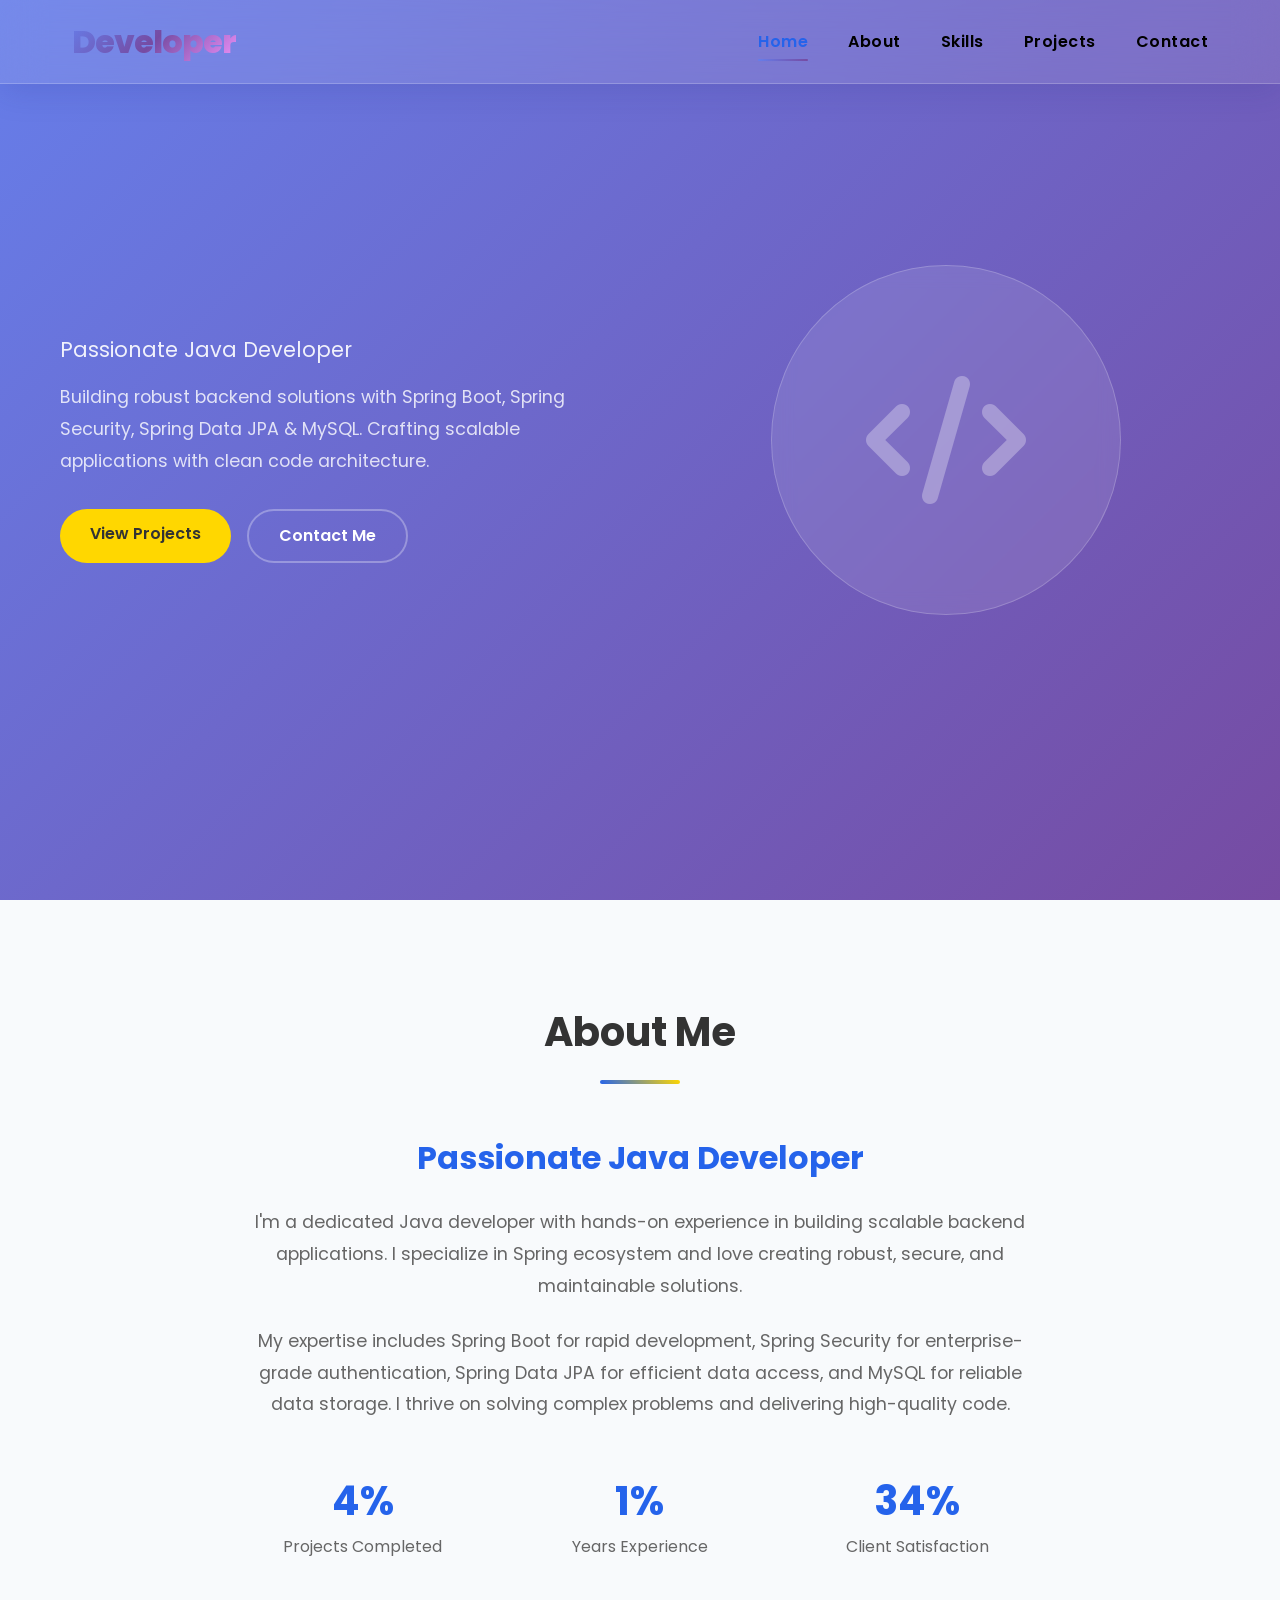
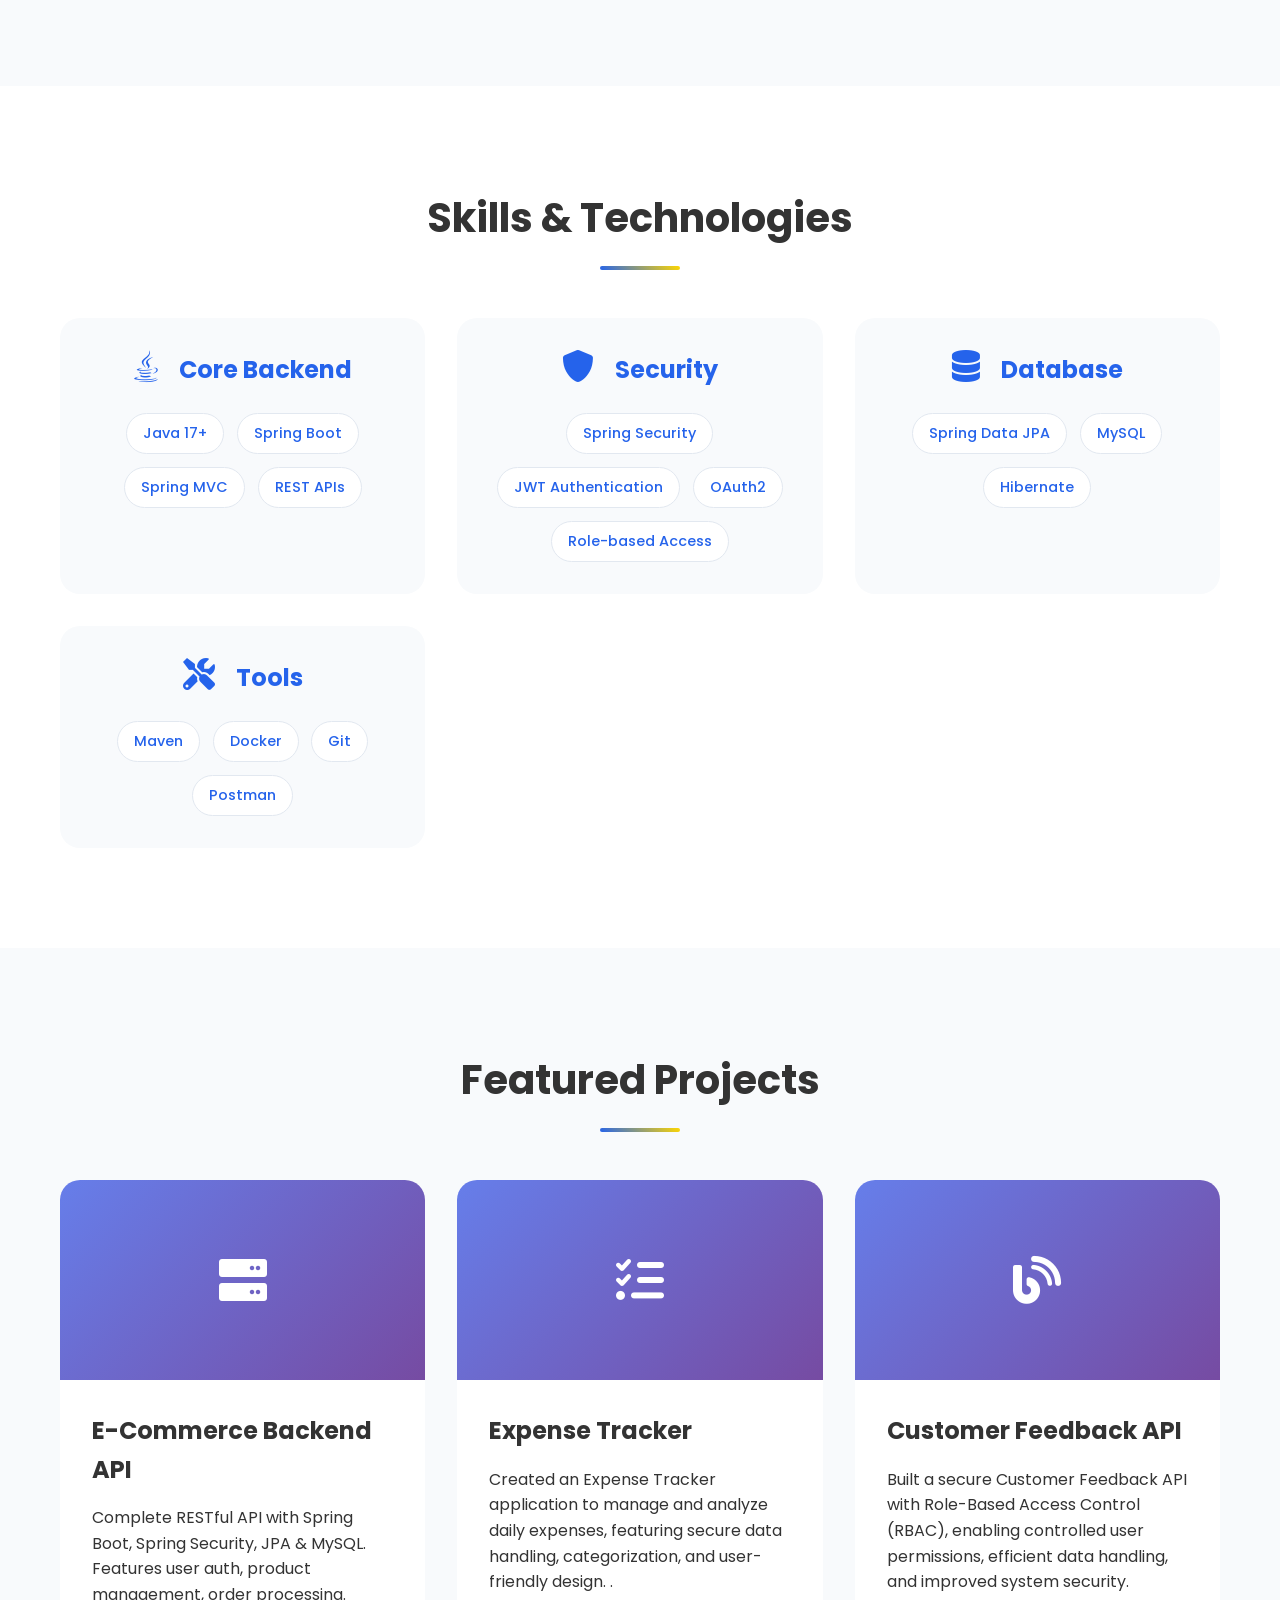
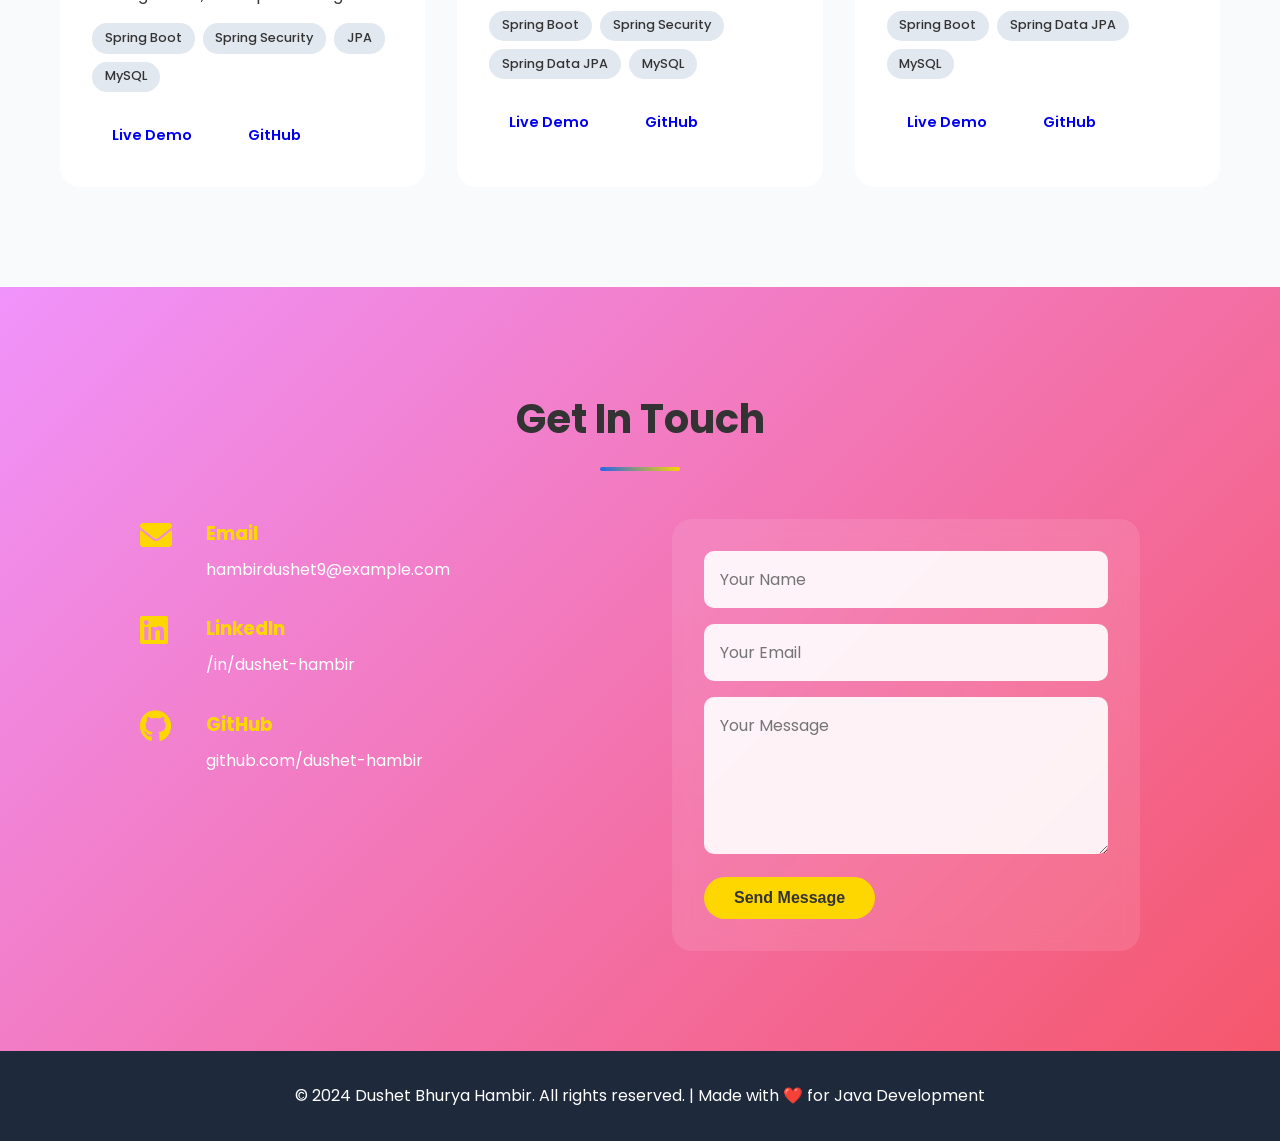
==== index.html @ 15153635 "Rename web.html to index.html" ====
<!DOCTYPE html>
<html lang="en">
<head>
    <meta charset="UTF-8">
    <meta name="viewport" content="width=device-width, initial-scale=1.0">
    <title>Dushet Bhurya Hambir - Passionate Java Developer</title>
    <link rel="stylesheet" href="style.css">
    <link href="https://cdnjs.cloudflare.com/ajax/libs/font-awesome/6.0.0/css/all.min.css" rel="stylesheet">
    <link href="https://fonts.googleapis.com/css2?family=Poppins:wght@300;400;500;600;700&display=swap" rel="stylesheet">
</head>
<body>
    <!-- Navigation -->
    <nav class="navbar">
        <div class="nav-container">
            <div class="nav-logo">
                <a href="#home">Developer</a>
            </div>
            <ul class="nav-menu">
                <li class="nav-item">
                    <a href="#home" class="nav-link">Home</a>
                </li>
                <li class="nav-item">
                    <a href="#about" class="nav-link">About</a>
                </li>
                <li class="nav-item">
                    <a href="#skills" class="nav-link">Skills</a>
                </li>
                <li class="nav-item">
                    <a href="#projects" class="nav-link">Projects</a>
                </li>
                <li class="nav-item">
                    <a href="#contact" class="nav-link">Contact</a>
                </li>
            </ul>
            <div class="hamburger">
                <span class="bar"></span>
                <span class="bar"></span>
                <span class="bar"></span>
            </div>
        </div>
    </nav>

    <!-- Hero Section -->
    <section id="home" class="hero">
        <div class="hero-container">
            <div class="hero-content">
                <h1 class="hero-title">
                    Hi, I'm <span class="gradient-text">Dushet  Hambir</span>
                </h1>
                <p class="hero-subtitle">Passionate Java Developer</p>
                <p class="hero-description">
                    Building robust backend solutions with Spring Boot, Spring Security, 
                    Spring Data JPA & MySQL. Crafting scalable applications with clean code architecture.
                </p>
                <div class="hero-buttons">
                    <a href="#projects" class="btn btn-primary">View Projects</a>
                    <a href="#contact" class="btn btn-secondary">Contact Me</a>
                </div>
            </div>
            <div class="hero-image">
                <div class="image-placeholder">
                    <i class="fas fa-code"></i>
                </div>
            </div>
        </div>
    </section>

    <!-- About Section -->
    <section id="about" class="about">
        <div class="container">
            <h2 class="section-title">About Me</h2>
            <div class="about-content">
                <div class="about-text">
                    <h3>Passionate Java Developer</h3>
                    <p>
                        I'm a dedicated Java developer with hands-on experience in building scalable 
                        backend applications. I specialize in Spring ecosystem and love creating 
                        robust, secure, and maintainable solutions.
                    </p>
                    <p>
                        My expertise includes Spring Boot for rapid development, Spring Security 
                        for enterprise-grade authentication, Spring Data JPA for efficient data 
                        access, and MySQL for reliable data storage. I thrive on solving complex 
                        problems and delivering high-quality code.
                    </p>
                    <div class="about-stats">
                        <div class="stat">
                            <h4>10+</h4>
                            <p>Projects Completed</p>
                        </div>
                        <div class="stat">
                            <h4>1+</h4>
                            <p>Years Experience</p>
                        </div>
                        <div class="stat">
                            <h4>100%</h4>
                            <p>Client Satisfaction</p>
                        </div>
                    </div>
                </div>
            </div>
        </div>
    </section>

    <!-- Skills Section -->
    <section id="skills" class="skills">
        <div class="container">
            <h2 class="section-title">Skills & Technologies</h2>
            <div class="skills-grid">
                <div class="skill-category">
                    <h3><i class="fab fa-java"></i> Core Backend</h3>
                    <div class="skill-tags">
                        <span class="skill-tag">Java 17+</span>
                        <span class="skill-tag">Spring Boot</span>
                        <span class="skill-tag">Spring MVC</span>
                        <span class="skill-tag">REST APIs</span>
                    </div>
                </div>
                <div class="skill-category">
                    <h3><i class="fas fa-shield-alt"></i> Security</h3>
                    <div class="skill-tags">
                        <span class="skill-tag">Spring Security</span>
                        <span class="skill-tag">JWT Authentication</span>
                        <span class="skill-tag">OAuth2</span>
                        <span class="skill-tag">Role-based Access</span>
                    </div>
                </div>
                <div class="skill-category">
                    <h3><i class="fas fa-database"></i> Database</h3>
                    <div class="skill-tags">
                        <span class="skill-tag">Spring Data JPA</span>
                        <span class="skill-tag">MySQL</span>
                        <span class="skill-tag">Hibernate</span>
                     
                    </div>
                </div>
                <div class="skill-category">
                    <h3><i class="fas fa-tools"></i> Tools</h3>
                    <div class="skill-tags">
                        <span class="skill-tag">Maven</span>
                        <span class="skill-tag">Docker</span>
                        <span class="skill-tag">Git</span>
                        <span class="skill-tag">Postman</span>
                    
                    </div>
                </div>
            </div>
        </div>
    </section>

    <!-- Projects Section -->
    <section id="projects" class="projects">
        <div class="container">
            <h2 class="section-title">Featured Projects</h2>
            <div class="projects-grid">
                <div class="project-card">
                    <div class="project-image">
                        <i class="fas fa-server"></i>
                    </div>
                    <div class="project-content">
                        <h3>E-Commerce Backend API</h3>
                        <p>Complete RESTful API with Spring Boot, Spring Security, JPA & MySQL. Features user auth, product management, order processing.</p>
                        <div class="project-tech">
                            <span>Spring Boot</span>
                            <span>Spring Security</span>
                            <span>JPA</span>
                            <span>MySQL</span>
                        </div>
                        <div class="project-links">
                            <a href="#" class="btn btn-sm">Live Demo</a>
                            <a href="#" class="btn btn-sm secondary">GitHub</a>
                        </div>
                    </div>
                </div>

                <div class="project-card">
                    <div class="project-image">
                        <i class="fas fa-tasks"></i>
                    </div>
                    <div class="project-content">
                        <h3>Expense Tracker</h3>
                        <p>Created an Expense Tracker application to manage and analyze daily expenses, featuring secure data handling, categorization, and user-friendly design.
.</p>
                        <div class="project-tech">
                            <span>Spring Boot</span>
                            <span>Spring Security</span>
                            <span>Spring Data JPA</span>
                            <span>MySQL</span>
                        </div>
                        <div class="project-links">
                            <a href="#" class="btn btn-sm">Live Demo</a>
                            <a href="#" class="btn btn-sm secondary">GitHub</a>
                        </div>
                    </div>
                </div>

                <div class="project-card">
                    <div class="project-image">
                        <i class="fas fa-blog"></i>
                    </div>
                    <div class="project-content">
                        <h3>Customer Feedback API</h3>
                        <p>Built a secure Customer Feedback API with Role-Based Access Control (RBAC), enabling controlled user permissions, efficient data handling, and improved system security.
                        </p>
                        <div class="project-tech">
                            <span>Spring Boot</span>
                            <span>Spring Data JPA</span>
                            <span>MySQL</span>
                            
                        </div>
                        <div class="project-links">
                            <a href="#" class="btn btn-sm">Live Demo</a>
                            <a href="#" class="btn btn-sm secondary">GitHub</a>
                        </div>
                    </div>
                </div>
            </div>
        </div>
    </section>

    <!-- Contact Section -->
    <section id="contact" class="contact">
        <div class="container">
            <h2 class="section-title">Get In Touch</h2>
            <div class="contact-content">
                <div class="contact-info">
                    <div class="contact-item">
                        <i class="fas fa-envelope"></i>
                        <div>
                            <h3>Email</h3>
                            <p>hambirdushet9@example.com</p>
                        </div>
                    </div>
                    <div class="contact-item">
                        <i class="fab fa-linkedin"></i>
                        <div>
                            <h3>LinkedIn</h3>
                            <p>/in/dushet-hambir</p>
                        </div>
                    </div>
                    <div class="contact-item">
                        <i class="fab fa-github"></i>
                        <div>
                            <h3>GitHub</h3>
                            <p>github.com/dushet-hambir</p>
                        </div>
                    </div>
                </div>
                <form class="contact-form">
                    <div class="form-group">
                        <input type="text" placeholder="Your Name" required>
                    </div>
                    <div class="form-group">
                        <input type="email" placeholder="Your Email" required>
                    </div>
                    <div class="form-group">
                        <textarea placeholder="Your Message" rows="5" required></textarea>
                    </div>
                    <button type="submit" class="btn btn-primary">Send Message</button>
                </form>
            </div>
        </div>
    </section>

    <!-- Footer -->
    <footer class="footer">
        <div class="container">
            <p>&copy; 2024 Dushet Bhurya Hambir. All rights reserved. | Made with ❤️ for Java Development</p>
        </div>
    </footer>

    <script src="script.js"></script>
</body>
</html>
---- style.css ----
* {
    margin: 0;
    padding: 0;
    box-sizing: border-box;
}

body {
    font-family: 'Poppins', sans-serif;
    line-height: 1.6;
    color: #333;
    overflow-x: hidden;
}

.container {
    max-width: 1200px;
    margin: 0 auto;
    padding: 0 20px;
}

/* Navigation */
/* .navbar {
    position: fixed;
    top: 0;
    width: 100%;
    background: rgba(255, 255, 255, 0.95);
    backdrop-filter: blur(10px);
    z-index: 1000;
    padding: 1rem 0;
    transition: all 0.3s ease;
}

.nav-container {
    max-width: 1200px;
    margin: 0 auto;
    padding: 0 20px;
    display: flex;
    justify-content: space-between;
    align-items: center;
}

.nav-logo a {
    font-size: 1.8rem;
    font-weight: 700;
    color: #2563eb;
    text-decoration: none;
}

.nav-menu {
    display: flex;
    list-style: none;
    gap: 2rem;
}

.nav-link {
    text-decoration: none;
    color: #333;
    font-weight: 500;
    transition: color 0.3s ease;
    position: relative;
}

.nav-link:hover {
    color: #2563eb;
}

.nav-link::after {
    content: '';
    position: absolute;
    width: 0;
    height: 2px;
    bottom: -5px;
    left: 0;
    background: #2563eb;
    transition: width 0.3s ease;
}

.nav-link:hover::after {
    width: 100%;
}

.hamburger {
    display: none;
    flex-direction: column;
    cursor: pointer;
}

.bar {
    width: 25px;
    height: 3px;
    background: #333;
    margin: 3px 0;
    transition: 0.3s;
} */


/* ========================================
   ATTRACTIVE NAVIGATION - GLASSMORPHISM 
   ======================================= */
.navbar {
    position: fixed;
    top: 0;
    width: 100%;
    color: white;
    background: rgba(249, 245, 245, 0.1);
    backdrop-filter: blur(20px);
    -webkit-backdrop-filter: blur(20px);
    border-bottom: 1px solid rgba(255, 255, 255, 0.2);
    z-index: 1000;
    padding: 1rem 0;
    transition: all 0.4s cubic-bezier(0.4, 0, 0.2, 1);
    box-shadow: 0 8px 32px rgba(31, 38, 135, 0.15);
}

.navbar.scrolled {
    background: rgba(255, 255, 255, 0.95);
    backdrop-filter: blur(20px);
    box-shadow: 0 4px 30px rgba(0, 0, 0, 0.1);
}

.nav-container {
    max-width: 1200px;
    margin: 0 auto;
    padding: 0 2rem;
    display: flex;
    justify-content: space-between;
    align-items: center;
}

/* Logo - Glowing Effect */
.nav-logo {
    position: relative;
}

.nav-logo a {
    font-size: 2rem;
    font-weight: 800;
    background: linear-gradient(135deg, #667eea 0%, #764ba2 50%, #f093fb 100%);
    -webkit-background-clip: text;
    -webkit-text-fill-color: transparent;
    background-clip: text;
    text-decoration: none;
    letter-spacing: -1px;
    position: relative;
    transition: all 0.3s ease;
}

.nav-logo a::before {
    content: '';
    position: absolute;
    top: 0;
    left: 0;
    right: 0;
    bottom: 0;
    background: linear-gradient(135deg, #667eea 0%, #764ba2 100%);
    border-radius: 50%;
    padding: 4px;
    filter: blur(12px);
    opacity: 0;
    transition: opacity 0.3s ease;
    z-index: -1;
}

.nav-logo a:hover::before {
    opacity: 1;
}

/* Navigation Menu */
.nav-menu {
    display: flex;
    list-style: none;
    gap: 2.5rem;
    align-items: center;
}

.nav-item {
    position: relative;
}

.nav-link {
    position: relative;
    text-decoration: none;
    color: black;
    font-weight: 600;
    font-size: 1rem;
    padding: 0.5rem 0;
    transition: all 0.3s cubic-bezier(0.4, 0, 0.2, 1);
    letter-spacing: 0.5px;
}

/* Nav Link Hover Effects */
.nav-link::before {
    content: '';
    position: absolute;
    bottom: 0;
    left: 50%;
    width: 0;
    height: 2px;
    background: linear-gradient(90deg, #667eea, #764ba2);
    transition: all 0.3s cubic-bezier(0.4, 0, 0.2, 1);
    transform: translateX(-50%);
    border-radius: 2px;
}

.nav-link::after {
    content: '';
    position: absolute;
    top: 50%;
    left: -10px;
    width: 0;
    height: 20px;
    background: linear-gradient(135deg, rgba(102, 126, 234, 0.2), rgba(118, 75, 162, 0.2));
    border-radius: 20px;
    transition: width 0.3s ease;
    transform: translateY(-50%);
}

.nav-link:hover {
    color:white;
    transform: translateY(-2px);
}

.nav-link:hover::before {
    width: 100%;
}

.nav-link:hover::after {
    width: calc(100% + 20px);
}

.nav-link.active {
    color: #667eea;
}

.nav-link.active::before {
    width: 100%;
}

/* Hamburger Menu - Modern Design */
.hamburger {
    display: none;
    flex-direction: column;
    cursor: pointer;
    padding: 4px;
    z-index: 1001;
    transition: transform 0.3s ease;
}

.hamburger:hover {
    transform: scale(1.1);
}

.bar {
    width: 28px;
    height: 3px;
    background: linear-gradient(135deg, #667eea, #764ba2);
    margin: 4px 0;
    transition: all 0.4s cubic-bezier(0.4, 0, 0.2, 1);
    border-radius: 3px;
    box-shadow: 0 2px 10px rgba(102, 126, 234, 0.3);
    position: relative;
}

.bar::before,
.bar::after {
    content: '';
    position: absolute;
    width: 100%;
    height: 100%;
    background: inherit;
    border-radius: inherit;
    transition: inherit;
}

/* Hamburger Animation */
.hamburger.active .bar:nth-child(1) {
    transform: rotate(45deg) translate(6px, 6px);
}

.hamburger.active .bar:nth-child(2) {
    opacity: 0;
    transform: scale(0);
}

.hamburger.active .bar:nth-child(3) {
    transform: rotate(-45deg) translate(7px, -6px);
}

/* Mobile Menu - Slide Down Effect */
@media (max-width: 992px) {
    .nav-menu {
        position: fixed;
        left: 0;
        top: 100%;
        width: 100%;
        height: calc(100vh - 80px);
        background: rgba(255, 255, 255, 0.98);
        backdrop-filter: blur(20px);
        flex-direction: column;
        justify-content: center;
        align-items: center;
        gap: 3rem;
        padding: 2rem 0;
        transform: translateY(-100%);
        transition: all 0.4s cubic-bezier(0.4, 0, 0.2, 1);
        box-shadow: 0 20px 40px rgba(0, 0, 0, 0.1);
    }

    .nav-menu.active {
        transform: translateY(0);
    }

    .nav-item {
        opacity: 0;
        transform: translateY(30px);
        transition: all 0.4s ease 0.1s;
    }

    .nav-menu.active .nav-item {
        opacity: 1;
        transform: translateY(0);
    }

    .nav-item:nth-child(1) { transition-delay: 0.1s; }
    .nav-item:nth-child(2) { transition-delay: 0.15s; }
    .nav-item:nth-child(3) { transition-delay: 0.2s; }
    .nav-item:nth-child(4) { transition-delay: 0.25s; }
    .nav-item:nth-child(5) { transition-delay: 0.3s; }

    .hamburger {
        display: flex;
    }
}

/* Small Mobile */
@media (max-width: 480px) {
    .nav-container {
        padding: 0 1.5rem;
    }
    
    .nav-logo a {
        font-size: 1.6rem;
    }
    
    .bar {
        width: 24px;
        height: 2.5px;
    }
}

/* Scroll Effect Update in JS */
.navbar.scrolled .nav-link {
    color: #333;
}

.navbar.scrolled .bar {
    background: #333;
}

/* Hero Section */
.hero {
    min-height: 100vh;
    display: flex;
    align-items: center;
    padding-top: 80px;
    background: linear-gradient(135deg, #667eea 0%, #764ba2 100%);
    color: white;
}

.hero-container {
    max-width: 1200px;
    margin: 0 auto;
    padding: 0 20px;
    display: grid;
    grid-template-columns: 1fr 1fr;
    gap: 4rem;
    align-items: center;
}

.hero-title {
    font-size: 3.5rem;
    font-weight: 700;
    margin-bottom: 1rem;
    line-height: 1.2;
}

.gradient-text {
    background: linear-gradient(45deg, #ffd700, #ff6b6b);
    -webkit-background-clip: text;
    -webkit-text-fill-color: transparent;
    background-clip: text;
}

.hero-subtitle {
    font-size: 1.3rem;
    color: rgba(255,255,255,0.9);
    margin-bottom: 1rem;
}

.hero-description {
    font-size: 1.1rem;
    color: rgba(255,255,255,0.8);
    margin-bottom: 2rem;
    line-height: 1.8;
}

.hero-buttons {
    display: flex;
    gap: 1rem;
    flex-wrap: wrap;
}

.btn {
    padding: 12px 30px;
    border-radius: 50px;
    text-decoration: none;
    font-weight: 600;
    transition: all 0.3s ease;
    border: none;
    cursor: pointer;
    font-size: 1rem;
}

.btn-primary {
    background: #ffd700;
    color: #333;
}

.btn-primary:hover {
    background: #ffed4a;
    transform: translateY(-2px);
}

.btn-secondary {
    background: transparent;
    color: white;
    border: 2px solid rgba(255,255,255,0.3);
}

.btn-secondary:hover {
    background: white;
    color: #333;
}

.hero-image {
    display: flex;
    justify-content: center;
    align-items: center;
}

.image-placeholder {
    width: 350px;
    height: 350px;
    background: rgba(255,255,255,0.1);
    border-radius: 50%;
    backdrop-filter: blur(10px);
    display: flex;
    align-items: center;
    justify-content: center;
    font-size: 8rem;
    color: rgba(255,255,255,0.3);
    border: 1px solid rgba(255,255,255,0.2);
}

/* Section Styles */
section {
    padding: 100px 0;
}

.section-title {
    text-align: center;
    font-size: 2.5rem;
    font-weight: 700;
    margin-bottom: 3rem;
    color: #333;
}

.section-title::after {
    content: '';
    display: block;
    width: 80px;
    height: 4px;
    background: linear-gradient(45deg, #2563eb, #ffd700);
    margin: 1rem auto;
    border-radius: 2px;
}

/* About Section */
.about {
    background: #f8fafc;
}

.about-content {
    max-width: 800px;
    margin: 0 auto;
    text-align: center;
}

.about-text h3 {
    font-size: 2rem;
    color: #2563eb;
    margin-bottom: 1.5rem;
}

.about-text p {
    font-size: 1.1rem;
    color: #666;
    margin-bottom: 1.5rem;
    line-height: 1.8;
}

.about-stats {
    display: grid;
    grid-template-columns: repeat(auto-fit, minmax(150px, 1fr));
    gap: 2rem;
    margin-top: 3rem;
}

.stat h4 {
    font-size: 2.5rem;
    color: #2563eb;
    font-weight: 700;
}

.stat p {
    color: #666;
    font-size: 1rem;
}

/* Skills Section */
.skills {
    background: white;
}

.skills-grid {
    display: grid;
    grid-template-columns: repeat(auto-fit, minmax(280px, 1fr));
    gap: 2rem;
}

.skill-category {
    background: #f8fafc;
    padding: 2rem;
    border-radius: 20px;
    text-align: center;
    transition: transform 0.3s ease;
}

.skill-category:hover {
    transform: translateY(-10px);
}

.skill-category h3 {
    font-size: 1.5rem;
    margin-bottom: 1.5rem;
    color: #2563eb;
}

.skill-category i {
    font-size: 2rem;
    margin-right: 1rem;
    color: #2563eb;
}

.skill-tags {
    display: flex;
    flex-wrap: wrap;
    gap: 0.8rem;
    justify-content: center;
}

.skill-tag {
    background: white;
    padding: 0.5rem 1rem;
    border-radius: 25px;
    font-size: 0.9rem;
    font-weight: 500;
    color: #2563eb;
    border: 1px solid #e2e8f0;
}

/* Projects Section */
.projects {
    background: #f8fafc;
}

.projects-grid {
    display: grid;
    grid-template-columns: repeat(auto-fit, minmax(350px, 1fr));
    gap: 2rem;
}

.project-card {
    background: white;
    border-radius: 20px;
    overflow: hidden;
    box-shadow: 0
}

/* Additional styles for JavaScript effects */
.nav-link.active {
    color: #2563eb !important;
}

.animate {
    animation: fadeInUp 0.8s ease forwards;
}

@keyframes fadeInUp {
    from {
        opacity: 0;
        transform: translateY(30px);
    }
    to {
        opacity: 1;
        transform: translateY(0);
    }
}

/* Mobile responsiveness */
@media (max-width: 768px) {
    .hamburger {
        display: flex;
    }
    
    .nav-menu {
        position: fixed;
        left: -100%;
        top: 70px;
        flex-direction: column;
        background-color: white;
        width: 100%;
        text-align: center;
        transition: 0.3s;
        box-shadow: 0 10px 27px rgba(0,0,0,0.05);
        padding: 2rem 0;
    }
    
    .nav-menu.active {
        left: 0;
    }
    
    .hero-container {
        grid-template-columns: 1fr;
        text-align: center;
        gap: 2rem;
    }
    
    .hero-title {
        font-size: 2.5rem;
    }
    
    .hero-buttons {
        justify-content: center;
    }
    
    .image-placeholder {
        width: 250px;
        height: 250px;
        font-size: 5rem;
    }
    
    .skills-grid,
    .projects-grid {
        grid-template-columns: 1fr;
    }
    
    .about-stats {
        grid-template-columns: repeat(2, 1fr);
    }
}

@media (max-width: 480px) {
    .hero-title {
        font-size: 2rem;
    }
    
    .section-title {
        font-size: 2rem;
    }
    
    .about-stats {
        grid-template-columns: 1fr;
    }
}

/* Project image styles */
.project-image {
    height: 200px;
    background: linear-gradient(135deg, #667eea 0%, #764ba2 100%);
    display: flex;
    align-items: center;
    justify-content: center;
    transition: all 0.3s ease;
}

.project-image i {
    font-size: 3rem;
    color: white;
    transition: transform 0.3s ease;
}

.project-content {
    padding: 2rem;
}

.project-content h3 {
    font-size: 1.5rem;
    margin-bottom: 1rem;
    color: #333;
}

.project-tech {
    display: flex;
    flex-wrap: wrap;
    gap: 0.5rem;
    margin: 1rem 0;
}

.project-tech span {
    background: #e2e8f0;
    padding: 0.3rem 0.8rem;
    border-radius: 15px;
    font-size: 0.8rem;
    font-weight: 500;
}

.project-links {
    display: flex;
    gap: 1rem;
    margin-top: 1.5rem;
}

.btn-sm {
    padding: 8px 20px;
    font-size: 0.9rem;
}

/* Contact section */
.contact {
    background: linear-gradient(135deg, #f093fb 0%, #f5576c 100%);
    color: white;
}

.contact-content {
    display: grid;
    grid-template-columns: 1fr 1fr;
    gap: 4rem;
    max-width: 1000px;
    margin: 0 auto;
}

.contact-item {
    display: flex;
    gap: 1rem;
    margin-bottom: 2rem;
}

.contact-item i {
    font-size: 2rem;
    color: #ffd700;
    width: 50px;
}

.contact-form {
    background: rgba(255,255,255,0.1);
    padding: 2rem;
    border-radius: 20px;
    backdrop-filter: blur(10px);
}

.form-group input,
.form-group textarea {
    width: 100%;
    padding: 1rem;
    margin-bottom: 1rem;
    border: none;
    border-radius: 10px;
    background: rgba(255,255,255,0.9);
    font-family: inherit;
    font-size: 1rem;
}

.contact-item h3 {
    margin-bottom: 0.5rem;
    color: #ffd700;
}

/* Footer */
.footer {
    background: #1e293b;
    color: white;
    text-align: center;
    padding: 2rem 0;
}

/* Responsive contact */
@media (max-width: 768px) {
    .contact-content {
        grid-template-columns: 1fr;
        gap: 2rem;
    }
}
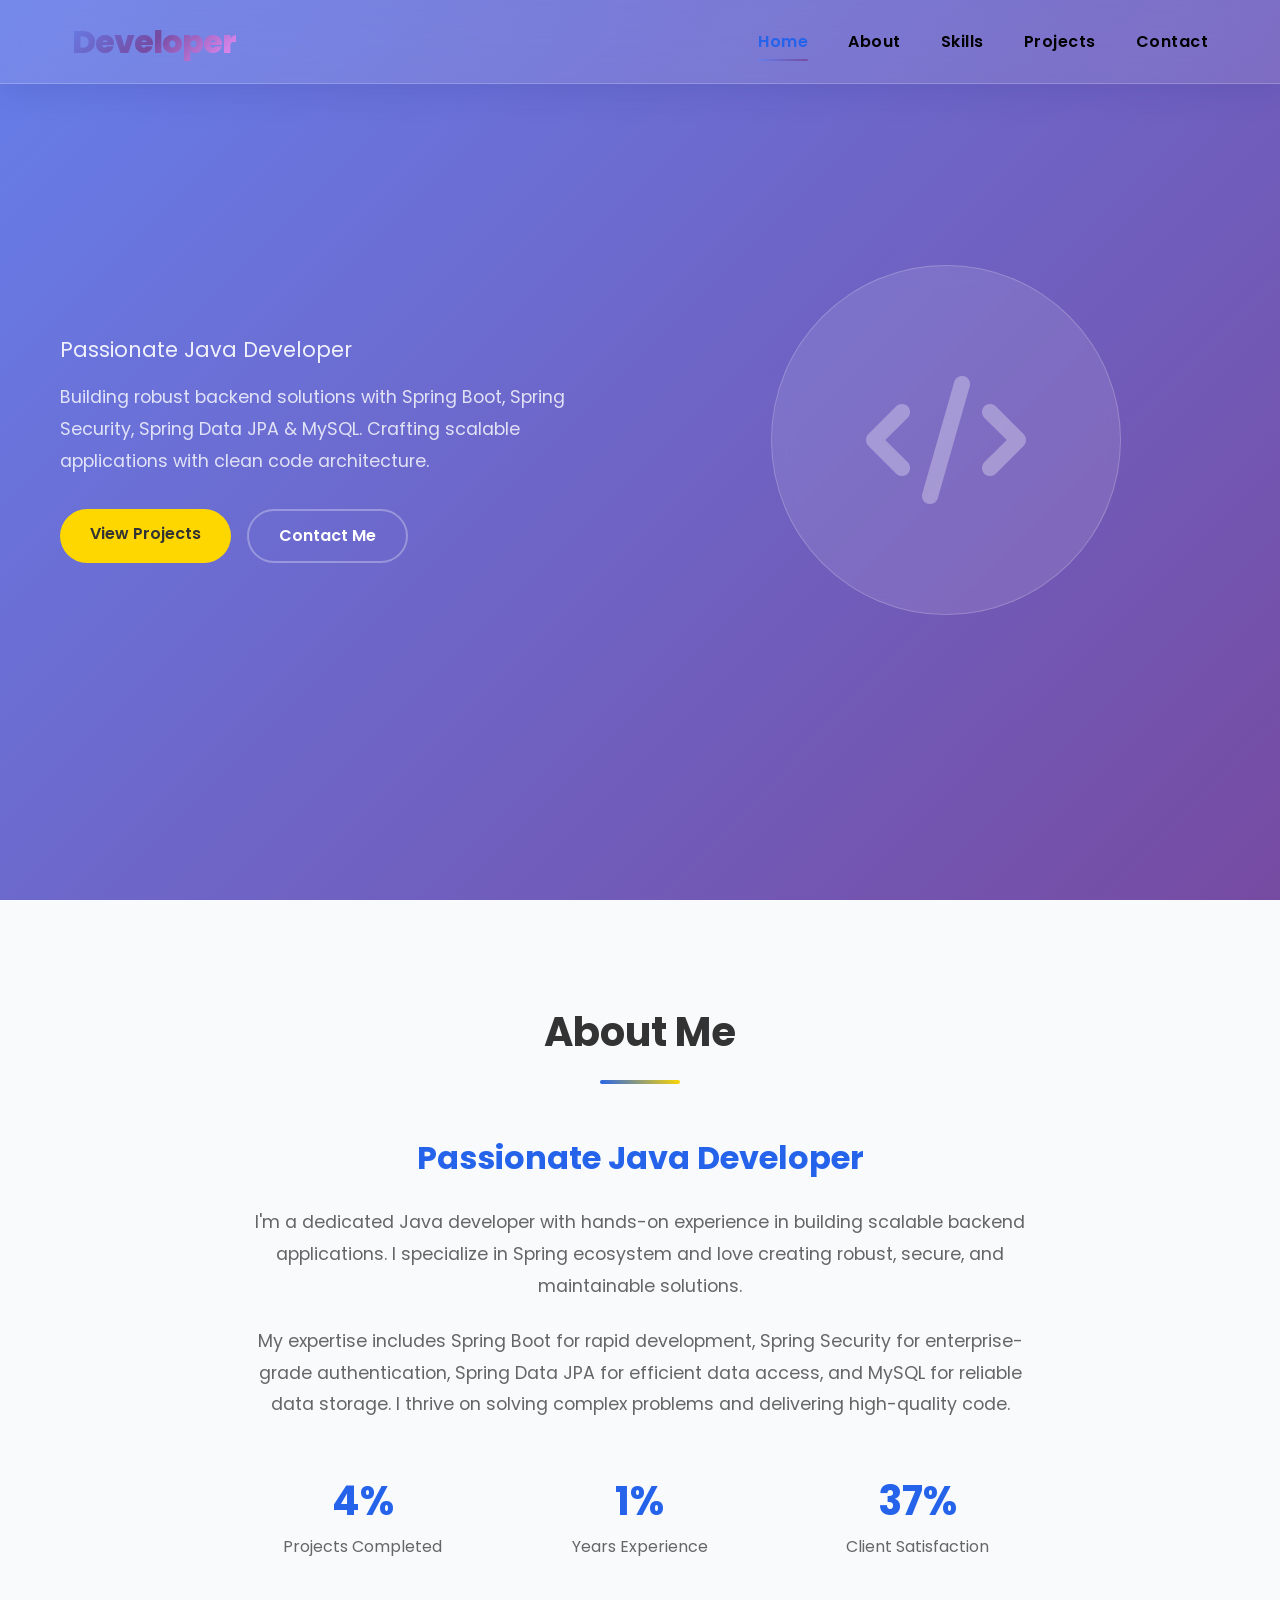
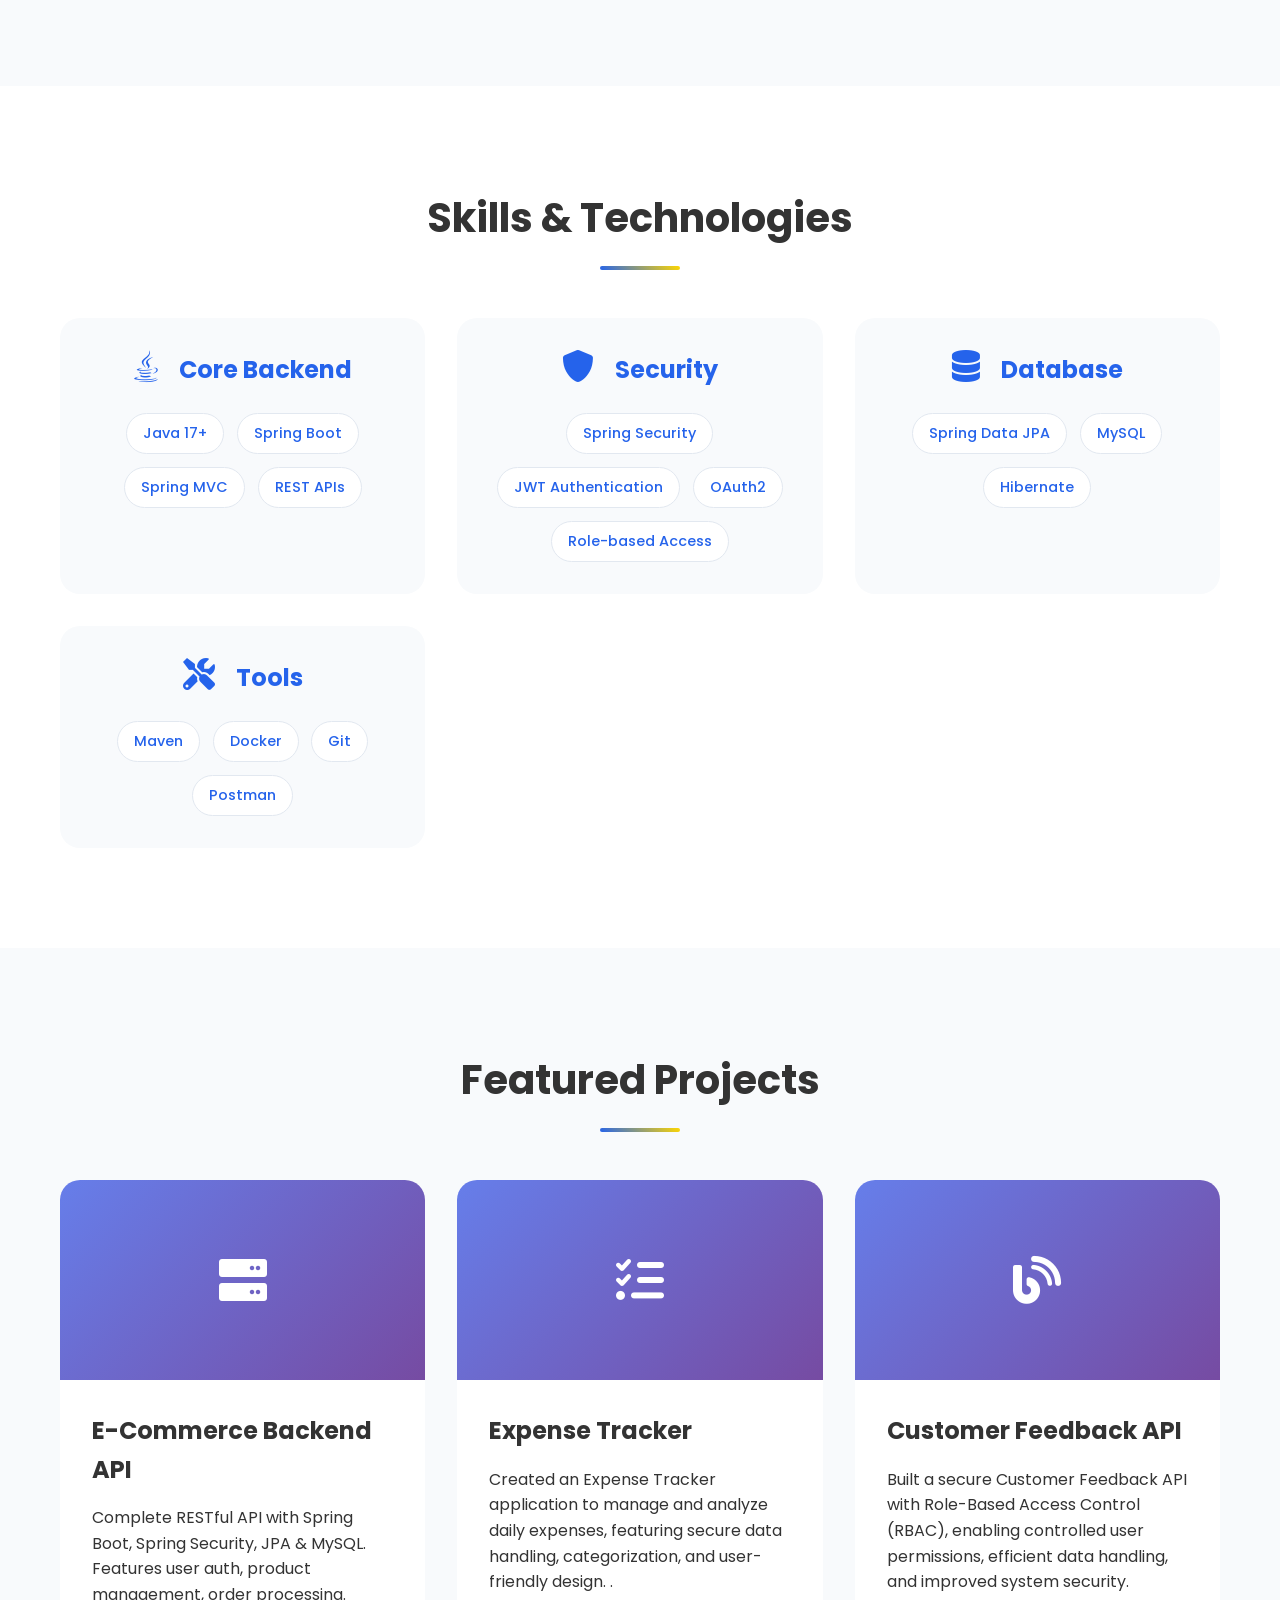
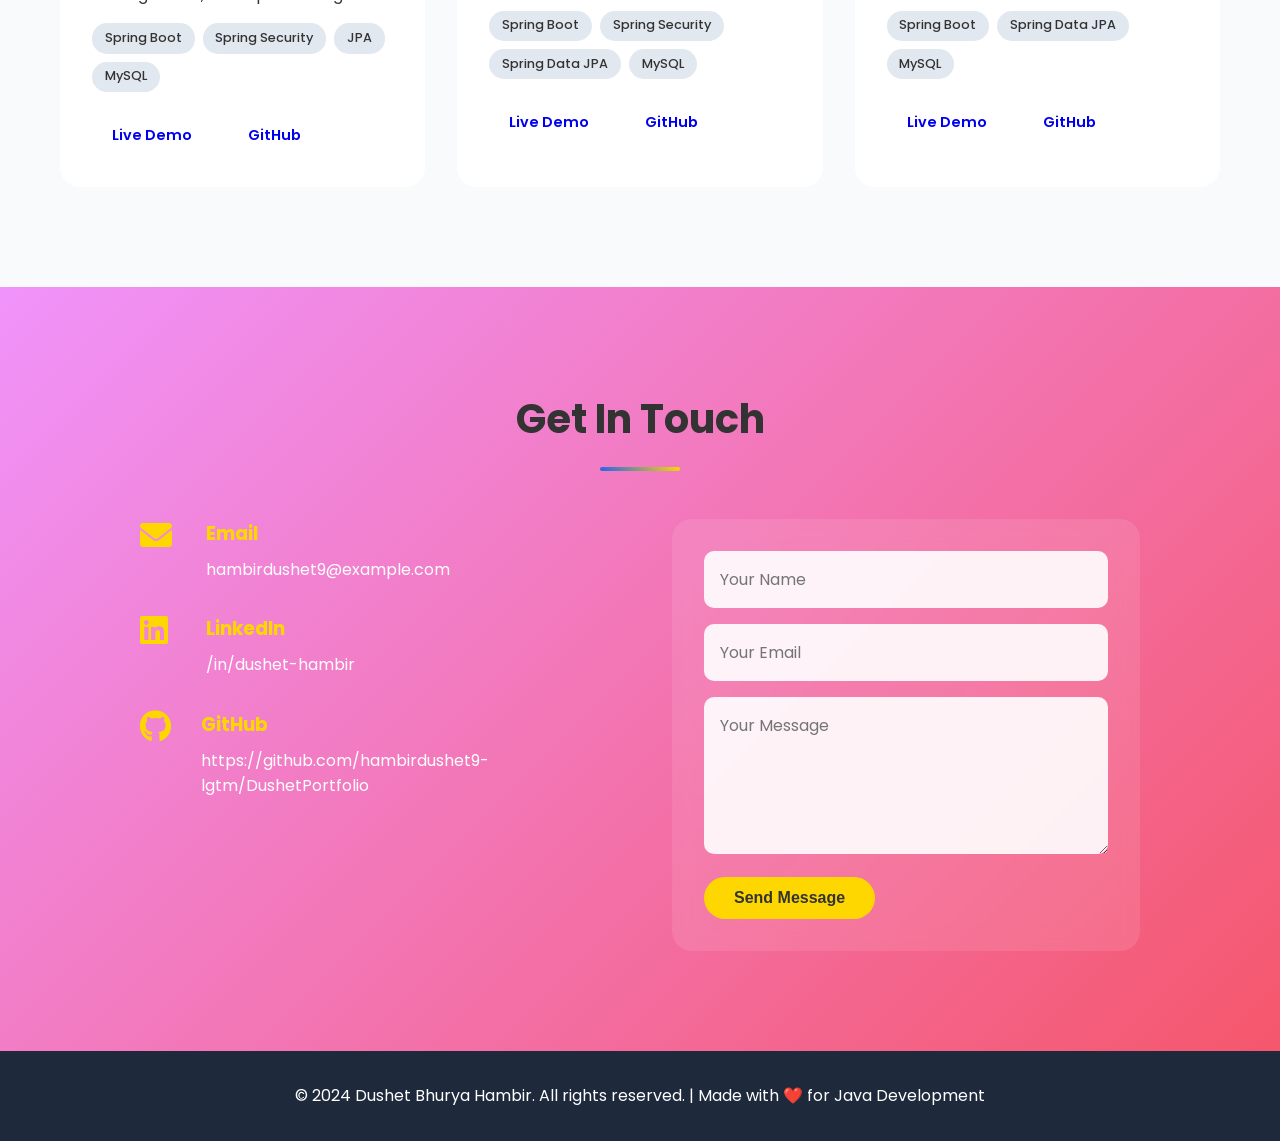
==== commit cbab2f57: "Update index.html" ====
--- a/index.html
+++ b/index.html
@@ -242,7 +242,7 @@
                         <i class="fab fa-github"></i>
                         <div>
                             <h3>GitHub</h3>
-                            <p>github.com/dushet-hambir</p>
+                            <p>https://github.com/hambirdushet9-lgtm/DushetPortfolio</p>
                         </div>
                     </div>
                 </div>
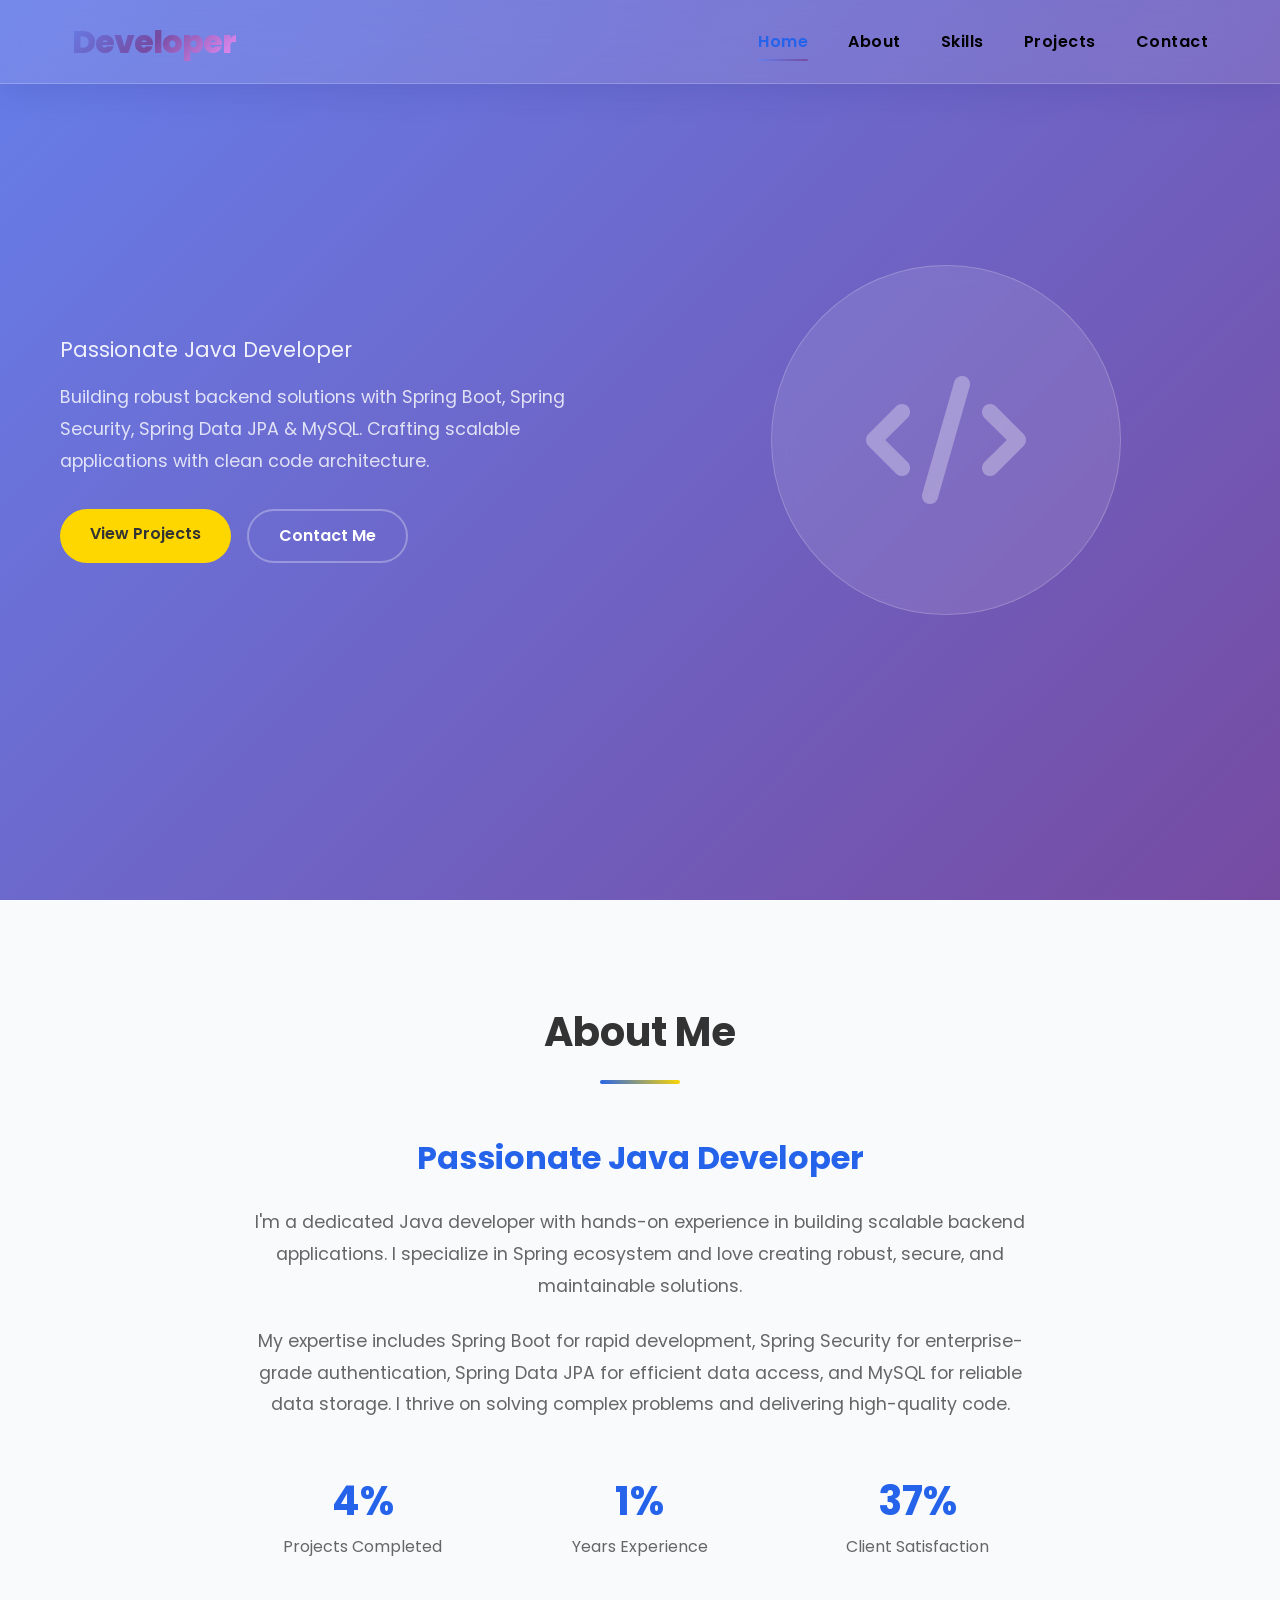
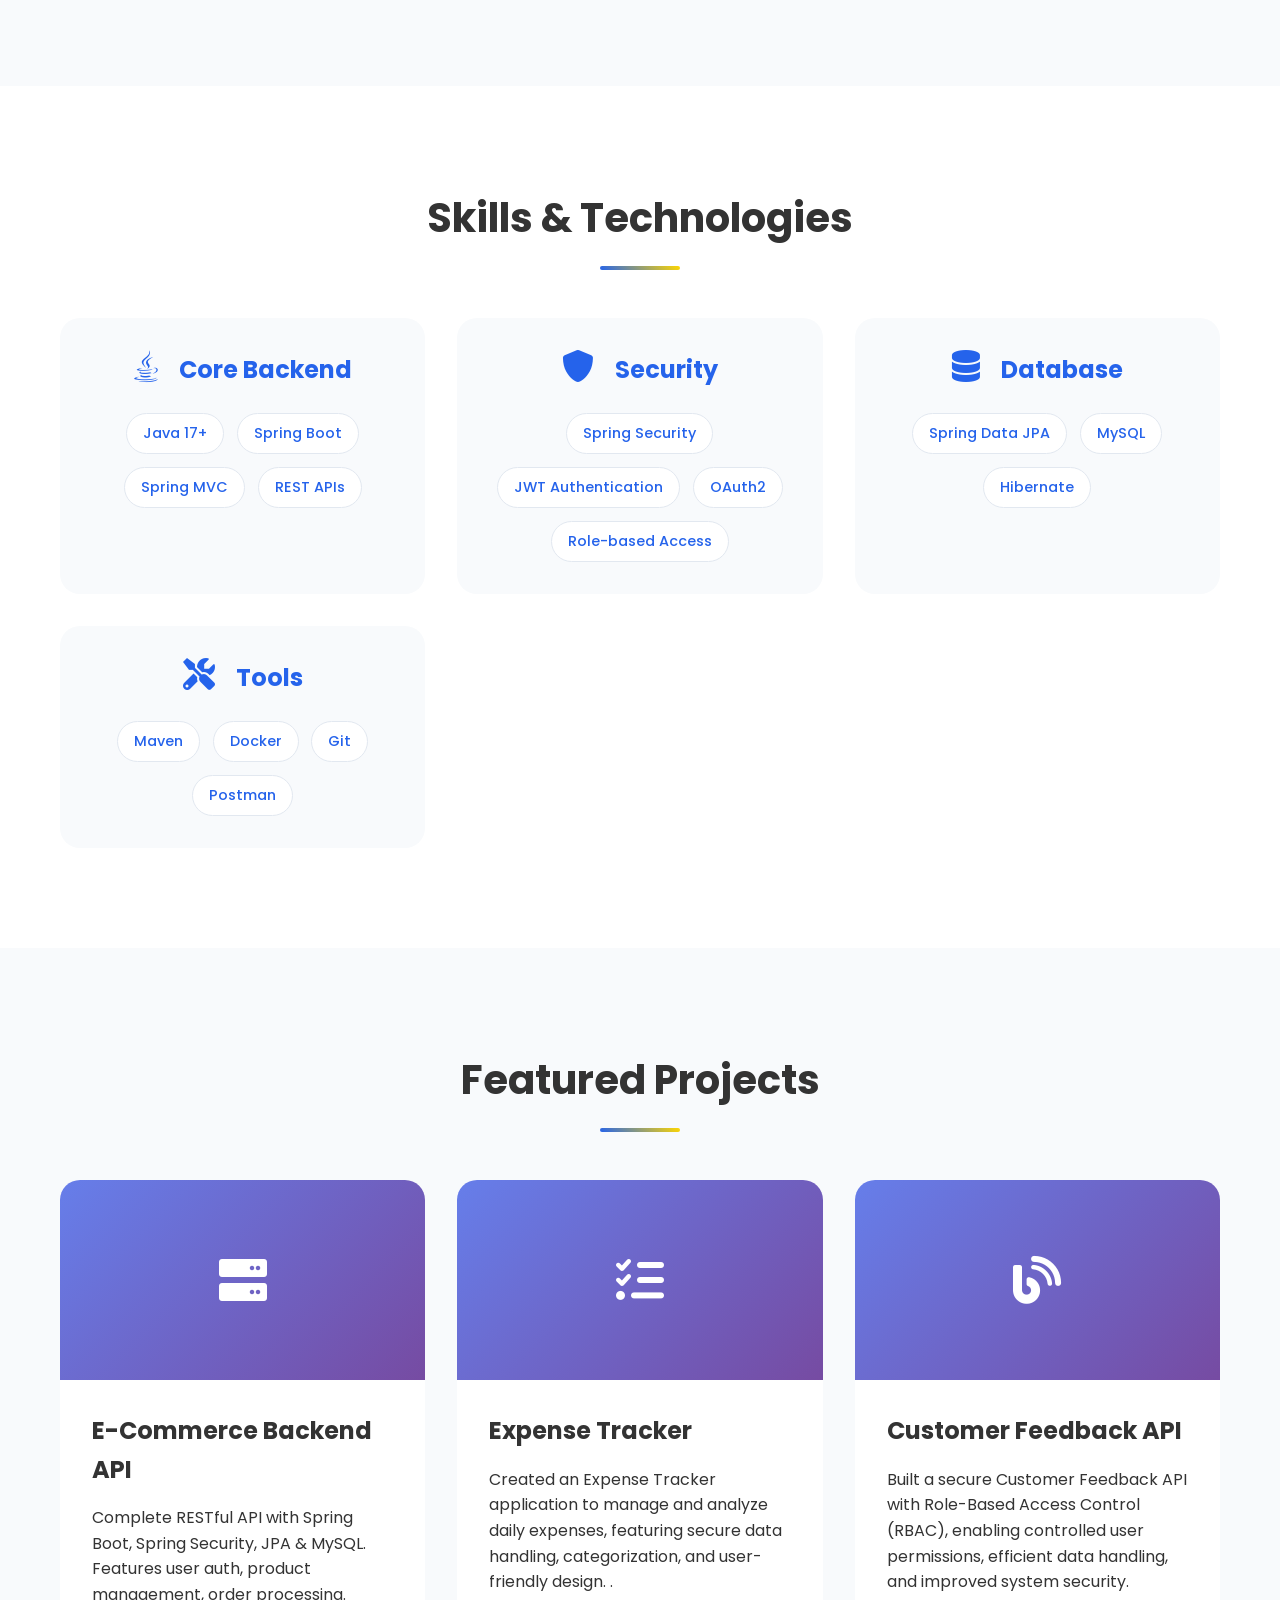
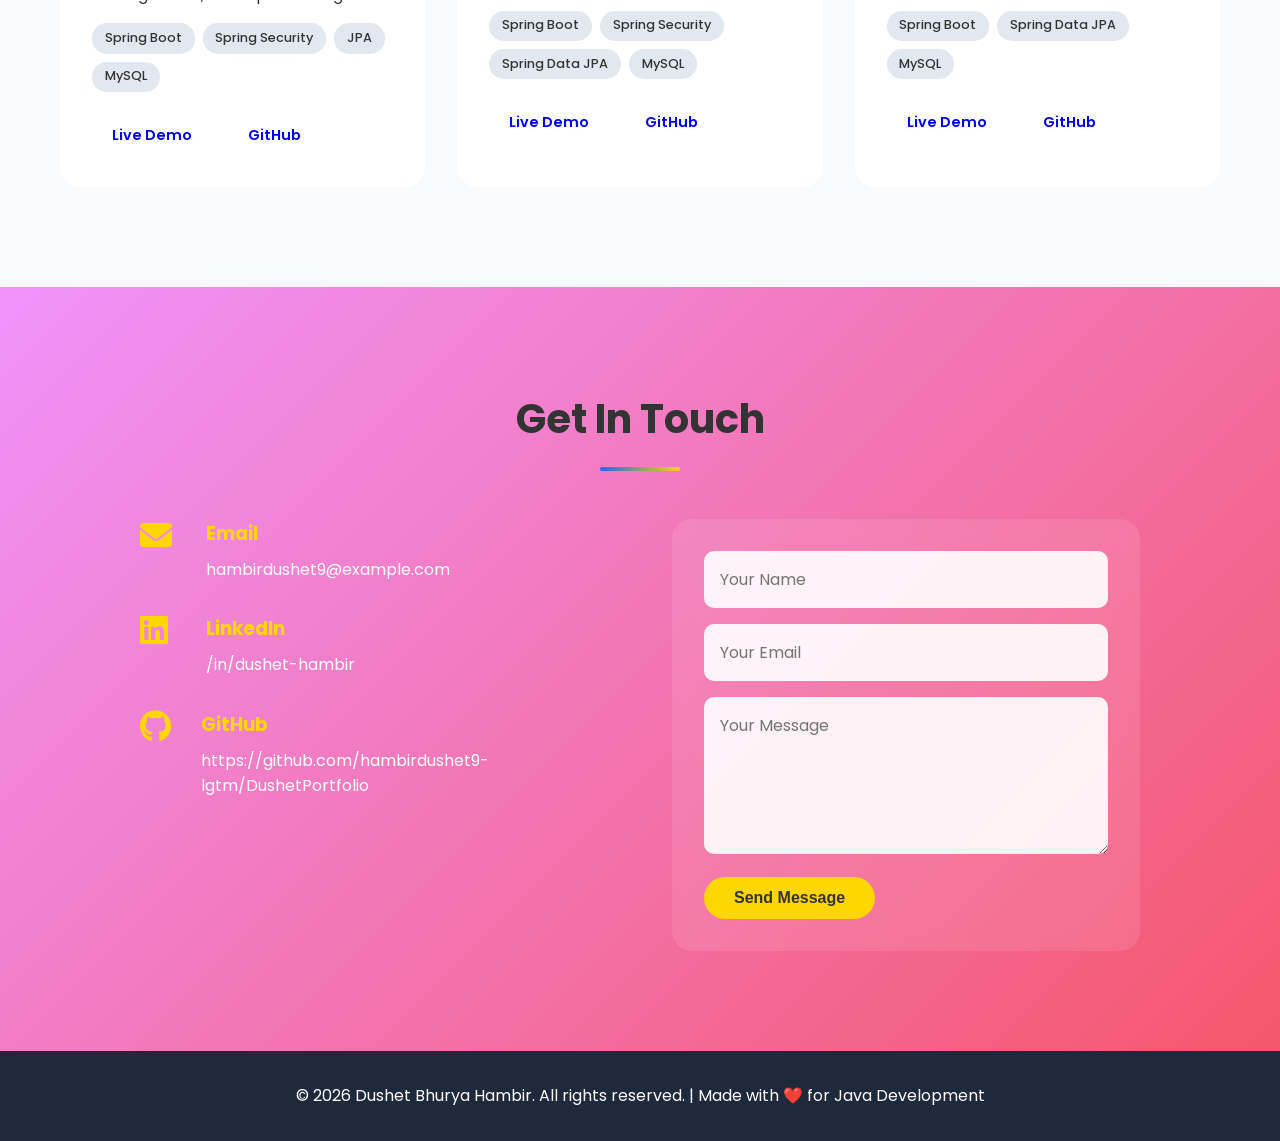
==== commit c9bec8e0: "Update index.html" ====
--- a/index.html
+++ b/index.html
@@ -265,7 +265,7 @@
     <!-- Footer -->
     <footer class="footer">
         <div class="container">
-            <p>&copy; 2024 Dushet Bhurya Hambir. All rights reserved. | Made with ❤️ for Java Development</p>
+            <p>&copy; 2026 Dushet Bhurya Hambir. All rights reserved. | Made with ❤️ for Java Development</p>
         </div>
     </footer>
 
